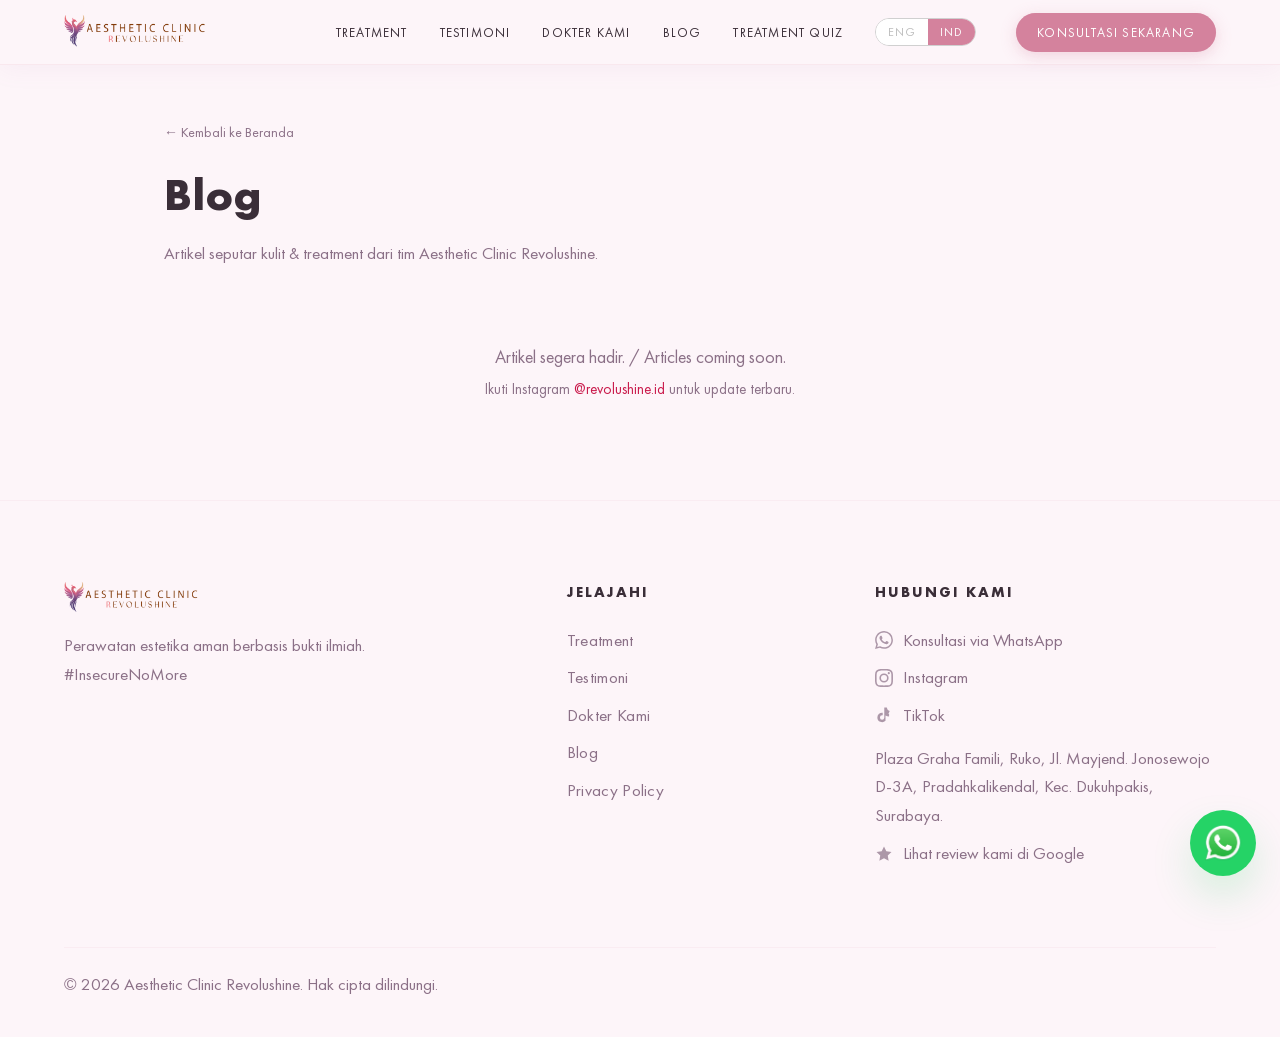
==== blog/index.html @ 15eb50af "Sep 2026: Promo 2-slide fix; remove fade-on-scroll & Lenis smooth-scroll; add blog framework; bump b" ====
<!DOCTYPE html>
<!-- Build date: 20260930072527 -->
<html lang="id">
<head>
<meta charset="UTF-8">
<meta name="viewport" content="width=device-width, initial-scale=1.0">
<title>Blog | Aesthetic Clinic Revolushine Surabaya</title>
<meta name="description" content="Artikel seputar perawatan kulit, treatment estetika, dan tips dari dr. Yoanita Budiwiyono di Aesthetic Clinic Revolushine Surabaya." />
<meta name="robots" content="index, follow" />
<link rel="canonical" href="https://revolushine.id/blog/" />
<link rel="alternate" hreflang="id" href="https://revolushine.id/blog/" />
<link rel="alternate" hreflang="en" href="https://revolushine.id/blog/?lang=en" />
<link rel="alternate" hreflang="x-default" href="https://revolushine.id/blog/" />
<meta property="og:title" content="Blog | Aesthetic Clinic Revolushine Surabaya" />
<meta property="og:description" content="Artikel seputar perawatan kulit, treatment estetika, dan tips dari dr. Yoanita Budiwiyono di Aesthetic Clinic Revolushine Surabaya." />
<meta property="og:image" content="https://revolushine.id/img/revolushine-social-preview.jpg" />
<meta property="og:url" content="https://revolushine.id/blog/" />
<meta property="og:type" content="article" />
<meta property="og:locale" content="id_ID" />
<meta name="twitter:card" content="summary_large_image" />
<meta name="twitter:title" content="Blog | Aesthetic Clinic Revolushine Surabaya" />
<meta name="twitter:description" content="Artikel seputar perawatan kulit, treatment estetika, dan tips dari dr. Yoanita Budiwiyono di Aesthetic Clinic Revolushine Surabaya." />
<meta name="twitter:image" content="https://revolushine.id/img/revolushine-social-preview.jpg" />
<meta name="theme-color" content="#C9184A" />
<link rel="preconnect" href="https://www.googletagmanager.com">
<link rel="preload" as="font" type="font/ttf" href="../font/FuturaCyrillicBold.ttf" crossorigin>
<link rel="icon" type="image/png" href="../img/rev-icon-web.png" />
<link rel="apple-touch-icon" href="../img/rev-icon-web.png" />
<script async src="https://www.googletagmanager.com/gtag/js?id=G-6V0XLB1LF7"></script>
<script>
  window.dataLayer = window.dataLayer || [];
  function gtag(){dataLayer.push(arguments);}
  gtag('js', new Date());
  gtag('config', 'G-6V0XLB1LF7');
</script>
<!-- Meta Pixel -->
<script>
  !function(f,b,e,v,n,t,s){if(f.fbq)return;n=f.fbq=function(){n.callMethod?
  n.callMethod.apply(n,arguments):n.queue.push(arguments)};if(!f._fbq)f._fbq=n;
  n.push=n;n.loaded=!0;n.version='2.0';n.queue=[];t=b.createElement(e);t.async=!0;
  t.src=v;s=b.getElementsByTagName(e)[0];s.parentNode.insertBefore(t,s)}(window,
  document,'script','https://connect.facebook.net/en_US/fbevents.js');
  fbq('init', '4473264393002216');
  fbq('track', 'PageView');
</script>
<noscript><img height="1" width="1" style="display:none" src="https://www.facebook.com/tr?id=4473264393002216&ev=PageView&noscript=1" /></noscript>

<script type="application/ld+json">
{
  "@context": "https://schema.org",
  "@type": "MedicalBusiness",
  "name": "Aesthetic Clinic Revolushine",
  "url": "https://revolushine.id/",
  "description": "Klinik kecantikan Aesthetic Clinic Revolushine di Graha Famili Surabaya oleh dr. Yoanita Budiwiyono.",
  "telephone": "+6287736386388",
  "address": {
    "@type": "PostalAddress",
    "streetAddress": "Plaza Graha Famili, Ruko, Jl. Mayjend. Jonosewojo D-3A",
    "addressLocality": "Pradahkalikendal, Dukuhpakis",
    "addressRegion": "Surabaya",
    "postalCode": "60221",
    "addressCountry": "ID"
  },
  "geo": {
    "@type": "GeoCoordinates",
    "latitude": -7.2824,
    "longitude": 112.6732
  },
  "openingHoursSpecification": [{
    "@type": "OpeningHoursSpecification",
    "dayOfWeek": ["Monday","Tuesday","Wednesday","Thursday","Friday","Saturday"],
    "opens": "09:00",
    "closes": "20:00"
  }]
}
</script>
<link rel="stylesheet" href="../styles.css">
</head>
<body>
<a class="skip-link" href="#main" data-i18n="skip_link">Lewati ke konten utama</a>

<nav id="nav">
  <a href="../" class="nav-logo"><picture><source srcset="../img/revolushine-logo-main.webp" type="image/webp"><img loading="lazy" decoding="async" src="../img/revolushine-logo-main.png" alt="Aesthetic Clinic Revolushine" class="nav-logo-img" width="140" height="34"></picture></a>
  <ul class="nav-links">
    <li><a href="../#hotspot" data-i18n="nav_treatments">Treatment</a></li>
    <li><a href="../#testimonials" data-i18n="nav_testimonials">Testimoni</a></li>
    <li><a href="../#about" data-i18n="nav_about">Dokter Kami</a></li>
    <li><a href="../blog/" data-i18n="nav_blog">Blog</a></li>
    <li><button type="button" class="nav-quiz-btn" onclick="openQuiz()" data-i18n="nav_quiz">Treatment Quiz</button></li>
    <li class="lang-switcher desktop-lang">
      <button class="lang-btn" id="langEn" onclick="setLang('en')">ENG</button>
      <button class="lang-btn active" id="langId" onclick="setLang('id')">IND</button>
    </li>
    <li><a href="https://wa.me/6287736386388?text=Saya%20melihat%20treatment%20wajah%20dari%20website%20Aesthetic%20Clinic%20Revolushine%2C%20apakah%20bisa%20konsultasi%20terlebih%20dahulu%3F" class="nav-cta" data-i18n="nav_book">Konsultasi Sekarang</a></li>
  </ul>
  <div class="lang-switcher mobile-lang">
    <button class="lang-btn" id="mobileLangEn" onclick="setLang('en')">ENG</button>
    <button class="lang-btn active" id="mobileLangId" onclick="setLang('id')">IND</button>
  </div>
  <button class="burger-btn" id="burgerBtn" onclick="toggleMobileMenu()" aria-label="Menu">
    <span></span><span></span><span></span>
  </button>
</nav>

<div class="mobile-menu" id="mobileMenu">
  <button class="mobile-menu-close" onclick="toggleMobileMenu()" aria-label="Close menu">&#10005;</button>
  <ul>
    <li><a href="../#hotspot" onclick="toggleMobileMenu()" data-i18n="nav_treatments">Treatment</a></li>
    <li><a href="../#testimonials" onclick="toggleMobileMenu()" data-i18n="nav_testimonials">Testimoni</a></li>
    <li><a href="../#about" onclick="toggleMobileMenu()" data-i18n="nav_about">Dokter Kami</a></li>
    <li><a href="../blog/" onclick="toggleMobileMenu()" data-i18n="nav_blog">Blog</a></li>
    <li><button type="button" class="nav-quiz-btn" onclick="toggleMobileMenu();openQuiz()" data-i18n="nav_quiz">Treatment Quiz</button></li>
    <li><a href="https://wa.me/6287736386388?text=Saya%20melihat%20treatment%20wajah%20dari%20website%20Aesthetic%20Clinic%20Revolushine%2C%20apakah%20bisa%20konsultasi%20terlebih%20dahulu%3F" class="nav-cta" onclick="toggleMobileMenu()" data-i18n="nav_book">Konsultasi Sekarang</a></li>
  </ul>
</div>

<main id="main">
<section style="padding:120px 24px 60px;max-width:1000px;margin:0 auto;">
  <a href="../" style="color:var(--text-muted);font-size:14px;text-decoration:none;" data-i18n="t_back">&#8592; Kembali ke Beranda</a>
  <h1 style="font-size:clamp(30px,5vw,46px);margin:16px 0 12px;" data-i18n="blog_h1">Blog</h1>
  <p style="font-size:17px;color:var(--text-muted);margin:0 0 36px;" data-i18n="blog_lead">Artikel seputar kulit &amp; treatment dari tim Aesthetic Clinic Revolushine.</p>
  <div id="blogGrid" style="display:grid;grid-template-columns:repeat(auto-fill,minmax(280px,1fr));gap:28px;">
  <div style="grid-column:1/-1;text-align:center;padding:40px 20px;color:var(--text-muted);">
    <p style="font-size:18px;margin:0 0 8px;">Artikel segera hadir. / Articles coming soon.</p>
    <p style="font-size:15px;margin:0;">Ikuti Instagram <a href="https://www.instagram.com/revolushine.id/" style="color:var(--bg-dark);">@revolushine.id</a> untuk update terbaru.</p>
  </div>
  </div>
</section>
</main>
<footer>
  <div class="foot-grid">
    <div>
      <picture><source srcset="../img/revolushine-logo-main.webp" type="image/webp"><img loading="lazy" decoding="async" src="../img/revolushine-logo-main.png" alt="Aesthetic Clinic Revolushine" class="foot-logo-img" width="120" height="29"></picture>
      <p style="font-size:17px;color:var(--text-muted);line-height:1.7" data-i18n-html="foot_desc">Perawatan estetika aman berbasis bukti ilmiah.<br>#InsecureNoMore</p>
    </div>
    <div class="foot-col">
      <h2 data-i18n="foot_nav_h">Jelajahi</h2>
      <ul class="foot-nav-links">
        <li><a href="../#hotspot" data-i18n="nav_treatments">Treatment</a></li>
        <li><a href="../#testimonials" data-i18n="nav_testimonials">Testimoni</a></li>
        <li><a href="../#about" data-i18n="nav_about">Dokter Kami</a></li>
        <li><a href="../blog/" data-i18n="nav_blog">Blog</a></li>
        <li><a href="../privacy.html">Privacy Policy</a></li>
      </ul>
    </div>
    <div class="foot-col">
      <h2 data-i18n="foot_connect_h">Hubungi Kami</h2>
      <ul>
        <li><a href="https://wa.me/6287736386388?text=Saya%20melihat%20treatment%20wajah%20dari%20website%20Aesthetic%20Clinic%20Revolushine%2C%20apakah%20bisa%20konsultasi%20terlebih%20dahulu%3F" class="foot-icon-link" target="_blank" rel="noopener"><svg xmlns="http://www.w3.org/2000/svg" width="18" height="18" viewBox="0 0 24 24" fill="currentColor"><path d="M17.472 14.382c-.297-.149-1.758-.867-2.03-.967-.273-.099-.471-.148-.67.15-.197.297-.767.966-.94 1.164-.173.199-.347.223-.644.075-.297-.15-1.255-.463-2.39-1.475-.883-.788-1.48-1.761-1.653-2.059-.173-.297-.018-.458.13-.606.134-.133.298-.347.446-.52.149-.174.198-.298.298-.497.099-.198.05-.371-.025-.52-.075-.149-.669-1.612-.916-2.207-.242-.579-.487-.5-.669-.51-.173-.008-.371-.01-.57-.01-.198 0-.52.074-.792.372-.272.297-1.04 1.016-1.04 2.479 0 1.462 1.065 2.875 1.213 3.074.149.198 2.096 3.2 5.077 4.487.709.306 1.262.489 1.694.625.712.227 1.36.195 1.871.118.571-.085 1.758-.719 2.006-1.413.248-.694.248-1.289.173-1.413-.074-.124-.272-.198-.57-.347m-5.421 7.403h-.004a9.87 9.87 0 01-5.031-1.378l-.361-.214-3.741.982.998-3.648-.235-.374a9.86 9.86 0 01-1.51-5.26c.001-5.45 4.436-9.884 9.888-9.884 2.64 0 5.122 1.03 6.988 2.898a9.825 9.825 0 012.893 6.994c-.003 5.45-4.437 9.884-9.885 9.884m8.413-18.297A11.815 11.815 0 0012.05 0C5.495 0 .16 5.335.157 11.892c0 2.096.547 4.142 1.588 5.945L.057 24l6.305-1.654a11.882 11.882 0 005.683 1.448h.005c6.554 0 11.89-5.335 11.893-11.893a11.821 11.821 0 00-3.48-8.413z"/></svg> <span data-i18n="foot_wa">Konsultasi via WhatsApp</span></a></li>
        <li><a href="https://www.instagram.com/revolushine.id/" class="foot-icon-link" target="_blank" rel="noopener"><svg xmlns="http://www.w3.org/2000/svg" width="18" height="18" viewBox="0 0 24 24" fill="currentColor"><path d="M12 2.163c3.204 0 3.584.012 4.85.07 3.252.148 4.771 1.691 4.919 4.919.058 1.265.069 1.645.069 4.849 0 3.205-.012 3.584-.069 4.849-.149 3.225-1.664 4.771-4.919 4.919-1.266.058-1.644.07-4.85.07-3.204 0-3.584-.012-4.849-.07-3.26-.149-4.771-1.699-4.919-4.92-.058-1.265-.07-1.644-.07-4.849 0-3.204.013-3.583.07-4.849.149-3.227 1.664-4.771 4.919-4.919 1.266-.057 1.645-.069 4.849-.069zM12 0C8.741 0 8.333.014 7.053.072 2.695.272.273 2.69.073 7.052.014 8.333 0 8.741 0 12c0 3.259.014 3.668.072 4.948.2 4.358 2.618 6.78 6.98 6.98C8.333 23.986 8.741 24 12 24c3.259 0 3.668-.014 4.948-.072 4.354-.2 6.782-2.618 6.979-6.98.059-1.28.073-1.689.073-4.948 0-3.259-.014-3.667-.072-4.947-.196-4.354-2.617-6.78-6.979-6.98C15.668.014 15.259 0 12 0zm0 5.838a6.162 6.162 0 100 12.324 6.162 6.162 0 000-12.324zM12 16a4 4 0 110-8 4 4 0 010 8zm6.406-11.845a1.44 1.44 0 100 2.881 1.44 1.44 0 000-2.881z"/></svg> <span>Instagram</span></a></li>
        <li><a href="https://www.tiktok.com/@revolushine.id" class="foot-icon-link" target="_blank" rel="noopener"><svg xmlns="http://www.w3.org/2000/svg" width="18" height="18" viewBox="0 0 24 24" fill="currentColor"><path d="M19.59 6.69a4.83 4.83 0 01-3.77-4.25V2h-3.45v13.67a2.89 2.89 0 01-2.88 2.5 2.89 2.89 0 01-2.89-2.89 2.89 2.89 0 012.89-2.89c.28 0 .54.04.79.1v-3.51a6.37 6.37 0 00-.79-.05A6.34 6.34 0 003.15 15.2a6.34 6.34 0 0010.86 4.48v-7.11a8.16 8.16 0 004.77 1.52v-3.4a4.85 4.85 0 01-.81-.07 4.83 4.83 0 01-.38.67z"/></svg> <span>TikTok</span></a></li>
        <li class="foot-address" style="margin-top:4px;"><a href="https://share.google/8bDS7EQUC5UBWy87x" target="_blank" rel="noopener" data-i18n="foot_address" style="color:inherit;text-decoration:none;">Plaza Graha Famili, Ruko, Jl. Mayjend. Jonosewojo D-3A, Pradahkalikendal, Kec. Dukuhpakis, Surabaya.</a></li>
        <li><a href="https://www.google.com/maps/search/?api=1&query=Aesthetic+Clinic+Revolushine+Surabaya" class="foot-icon-link" target="_blank" rel="noopener"><svg xmlns="http://www.w3.org/2000/svg" width="18" height="18" viewBox="0 0 24 24" fill="currentColor"><path d="M12 2l3.09 6.26L22 9.27l-5 4.87 1.18 6.88L12 17.77l-6.18 3.25L7 14.14 2 9.27l6.91-1.01z"/></svg> <span data-i18n="foot_review">Lihat review kami di Google</span></a></li>
      </ul>
    </div>
  </div>
  <div class="foot-bottom">
    <span data-i18n="foot_copy">&#169; 2026 Aesthetic Clinic Revolushine. Hak cipta dilindungi.</span>
  </div>
</footer>

<div class="whatsapp-float-wrap">
  <a href="https://wa.me/6287736386388?text=Saya%20melihat%20treatment%20wajah%20dari%20website%20Aesthetic%20Clinic%20Revolushine%2C%20apakah%20bisa%20konsultasi%20terlebih%20dahulu%3F" class="whatsapp-float" target="_blank" rel="noopener">
    <picture><source srcset="../img/WhatsApp-Logo.wine.webp" type="image/webp"><img loading="lazy" decoding="async" src="../img/WhatsApp-Logo.wine.png" alt="WhatsApp" class="whatsapp-float-icon" width="50" height="50" /></picture>
  </a>
</div>

<div class="quiz-overlay" id="quizOverlay" data-lenis-prevent>
  <button class="qclose" onclick="closeQuiz()" aria-label="Close">&#10005;</button>
  <div class="qmodal">
    <div class="qprogress">
      <div class="qdot on" id="dot1"></div>
      <div class="qdot" id="dot2"></div>
    </div>
    <div class="qscreen on" id="q1">
      <div class="q-label-row">
        <p class="q-label" data-i18n="q1_label">Pertanyaan 1 dari 2</p>
      </div>
      <p class="q-title" data-i18n-html="q1_title">Apa yang paling ingin<br>kamu ubah dari<br>kulitmu hari ini?</p>
      <div class="q-options">
        <button class="qopt" onclick="pick(1,'lines')"><div class="opt-lbl">A</div><div><div class="opt-main" data-i18n="q1a_main">Garis halus & kerutan</div><div class="opt-sub" data-i18n="q1a_sub">Dahi, antara alis, sudut mata</div></div></button>
        <button class="qopt" onclick="pick(1,'volume')"><div class="opt-lbl">B</div><div><div class="opt-main" data-i18n="q1b_main">Volume hilang</div><div class="opt-sub" data-i18n="q1b_sub">Bibir tipis, pelipis cekung, pipi & rahang</div></div></button>
        <button class="qopt" onclick="pick(1,'texture')"><div class="opt-lbl">C</div><div><div class="opt-main" data-i18n="q1c_main">Tekstur tidak merata</div><div class="opt-sub" data-i18n="q1c_sub">Permukaan kasar, pori besar, atau kulit berbintil</div></div></button>
        <button class="qopt" onclick="pick(1,'glow')"><div class="opt-lbl">D</div><div><div class="opt-main" data-i18n="q1d_main">Kulit kusam & dehidrasi</div><div class="opt-sub" data-i18n="q1d_sub">Kurang glow, tampak lelah, tidak bercahaya</div></div></button>
        <button class="qopt" onclick="pick(1,'chubby')"><div class="opt-lbl">E</div><div><div class="opt-main" data-i18n="q1e_main">Kulit kendur, dagu ganda & jawline kurang tegas</div><div class="opt-sub" data-i18n="q1e_sub">Kulit kendur, garis rahang kurang tegas, lemak berlebih</div></div></button>
      </div>
    </div>
    <div class="qscreen" id="q2">
      <div class="q-label-row">
        <p class="q-label" data-i18n="q2_label">Pertanyaan 2 dari 2</p>
        <button class="q-back" onclick="goBack(2)" data-i18n="quiz_back">&#8592; Kembali</button>
      </div>
      <p class="q-title" data-i18n-html="q2_title">Bagaimana pendapatmu<br>tentang waktu pemulihan?</p>
      <div class="q-options">
        <button class="qopt" onclick="pick(2,'none')"><div class="opt-lbl">A</div><div><div class="opt-main" data-i18n="q2a_main">Tanpa downtime</div><div class="opt-sub" data-i18n="q2a_sub">Saya harus langsung beraktivitas setelahnya</div></div></button>
        <button class="qopt" onclick="pick(2,'downtime')"><div class="opt-lbl">B</div><div><div class="opt-main" data-i18n="q2b_main">Tidak masalah ada downtime</div><div class="opt-sub" data-i18n="q2b_sub">Sedikit kemerahan atau bengkak tidak apa untuk perubahan nyata</div></div></button>
      </div>
    </div>
    <div class="qresult" id="qresult">
      <p class="q-label" data-i18n="quiz_result_label">Treatment yang Direkomendasikan</p>
      <div class="res-name" id="resName"></div>
      <p class="res-desc" id="resDesc"></p>
      <a id="resWA" href="https://wa.me/6287736386388?text=Saya%20melihat%20treatment%20wajah%20dari%20website%20Aesthetic%20Clinic%20Revolushine%2C%20apakah%20bisa%20konsultasi%20terlebih%20dahulu%3F" class="btn-primary" target="_blank" rel="noopener" data-i18n="nav_book">Konsultasi Sekarang</a>
      <div class="qpromo" id="qpromo">
        <div class="qpromo-offer">
          <p class="qpromo-tag" data-i18n="quiz_promo_tag">Special Offer</p>
          <h3 class="qpromo-title" data-i18n="quiz_promo_title">First Consultation FREE</h3>
          <p class="qpromo-body" data-i18n="quiz_promo_body">Claim your first consultation with dr. Yoanita for free and get the best treatment recommendation for your skin.</p>
          <button type="button" class="qpromo-btn" onclick="claimFreeConsult()" data-i18n="quiz_promo_cta">Claim FREE Consultation</button>
        </div>
        <div class="qpromo-name">
          <p class="qpromo-body" data-i18n="quiz_promo_askname">May I know your name?</p>
          <div class="qpromo-name-row">
            <input type="text" id="qpromoNameInput" data-i18n-placeholder="quiz_promo_name_ph" placeholder="Your name" aria-label="Your name" onkeydown="if(event.key==='Enter')submitFreeConsultName()">
            <button type="button" class="qpromo-btn" onclick="submitFreeConsultName()" data-i18n="quiz_promo_send">Send</button>
          </div>
        </div>
        <div class="qpromo-done">
          <p class="qpromo-body" data-i18n="quiz_promo_done">Your message for our team is ready. Click the button below if WhatsApp hasn&#39;t opened.</p>
          <a class="qpromo-btn" id="qpromoOpenWa" href="#" target="_blank" rel="noopener" data-i18n="quiz_promo_openwa">Open WhatsApp</a>
        </div>
      </div>
      <div style="text-align:center"><button class="btn-retry" onclick="resetQuiz()" data-i18n="quiz_retry">&#8592; Ulangi quiz</button></div>
    </div>
  </div>
</div>

<script src="../js/i18n.js"></script>
<script src="../quiz-logic.js"></script>
<script src="../script.js"></script>

<script>
(function() {
  var POSTS = [];
  function card(p, L) {
    var img = '<img loading="lazy" decoding="async" src="../' + p.cover + '" alt="" style="width:100%;height:200px;object-fit:cover;display:block;">';
    if (p.cover_webp) img = '<picture><source srcset="../' + p.cover_webp + '" type="image/webp">' + img + '</picture>';
    var more = (L === 'en') ? 'Read &rarr;' : 'Baca &rarr;';
    var mins = (L === 'en') ? p.mins.en + ' min read' : p.mins.id + ' mnt baca';
    return '<a href="' + p.slug + '.html" style="display:block;background:#fff;border-radius:16px;overflow:hidden;box-shadow:0 2px 12px rgba(0,0,0,0.06);text-decoration:none;color:inherit;">'
      + img
      + '<div style="padding:20px 22px 24px;"><p style="font-size:13px;color:var(--text-muted);margin:0 0 8px;">' + p.date + ' &middot; ' + mins + '</p>'
      + '<h2 style="font-size:19px;margin:0 0 8px;line-height:1.4;">' + p.title[L] + '</h2>'
      + '<p style="font-size:15px;color:var(--text-muted);margin:0 0 12px;line-height:1.65;">' + p.excerpt[L] + '</p>'
      + '<span style="color:var(--bg-dark);font-size:15px;font-weight:600;">' + more + '</span></div></a>';
  }
  function render(lang) {
    var L = (lang === 'en') ? 'en' : 'id';
    var grid = document.getElementById('blogGrid');
    if (grid && POSTS.length) grid.innerHTML = POSTS.map(function(p) { return card(p, L); }).join('');
  }
  document.addEventListener('langchange', function() { render(currentLang); });
  if (window.location.search.indexOf('lang=en') !== -1 && typeof setLang === 'function') setLang('en');
  render(currentLang || 'id');
})();
</script>
</body>
</html>
---- styles.css ----
/* ── LOCAL FONTS ── */
@font-face{font-family:'Futura';src:url('font/FuturaCyrillicBook.ttf') format('truetype');font-weight:400;font-style:normal;font-display:swap;}
@font-face{font-family:'Futura';src:url('font/FuturaCyrillicBold.ttf') format('truetype');font-weight:700;font-style:normal;font-display:swap;}

/* ── BASE & TYPOGRAPHY ── */
*,*::before,*::after{box-sizing:border-box;margin:0;padding:0}
html{scroll-behavior:auto}
:root{
  --bg-primary: #FDF5F9;
  --bg-secondary: #FFFFFF;
  --bg-dark: #C9184A;
  --text-main: #3A2E38;
  --text-muted: #8B7087;
  --accent: #D4829D;
  --accent-light: #F5D8EC;
  --font-main: 'Futura', 'Avenir Next', 'Segoe UI', Roboto, Arial, sans-serif;
  --ease: cubic-bezier(0.25, 0.46, 0.45, 0.94);
}
body{font-family:var(--font-main);background:var(--bg-primary);color:var(--text-main);overflow-x:hidden;-webkit-font-smoothing:antialiased;line-height:1.5}
img{max-width:100%;display:block}
picture{display:contents}
a{text-decoration:none;color:inherit}
button{font-family:var(--font-main)}
.nav-quiz-btn{background:none;border:none;cursor:pointer;padding:0;}
.container{max-width:1300px;margin:0 auto;}

/* ── STANDARDIZED MARGINS/PADDING ── */
.section{padding:120px 64px}

/* ── SKIP LINK ── */
.skip-link{position:absolute;left:-9999px;top:8px;z-index:2000;background:var(--bg-dark);color:#fff;padding:12px 20px;border-radius:8px;font-size:14px;letter-spacing:.5px;text-decoration:none;}
.skip-link:focus{left:8px;color:#fff;}

/* ── NAV ── */
nav{position:fixed;top:0;left:0;right:0;z-index:200;padding:14px 64px;display:flex;align-items:center;justify-content:space-between;transition:all .4s var(--ease);background:rgba(253,245,249,.93);backdrop-filter:blur(16px);-webkit-backdrop-filter:blur(16px);border-bottom:1px solid rgba(212,130,157,.12);box-shadow:0 4px 24px rgba(184,123,174,.08)}
.nav-logo{font-size:31px;font-weight:500;letter-spacing:2px;text-transform:uppercase;display:flex;align-items:center;flex-shrink:0;}
.nav-logo-img{height:36px;width:auto;display:block;max-width:none;}
.nav-links{display:flex;align-items:center;gap:32px;list-style:none}
.nav-links a,.nav-links .nav-quiz-btn{font-size:13px;letter-spacing:1.2px;text-transform:uppercase;font-weight:500;transition:color .3s;color:var(--text-main);white-space:nowrap;}
.nav-links a:hover,.nav-links .nav-quiz-btn:hover{color:var(--accent)}
.nav-links a.nav-cta,.nav-links a.nav-cta:hover{color:#fff;}
.nav-cta{background:#D4829D;color:#fff;padding:10px 20px;border-radius:50px;transition:all .35s var(--ease);font-size:12px;letter-spacing:1.2px;text-transform:uppercase;border:1.5px solid rgba(212,130,157,.3);box-shadow:0 4px 16px rgba(212,130,157,.3);white-space:nowrap;flex-shrink:0;}
.nav-cta:hover{background:#bf6b87;color:#fff;border-color:#bf6b87;box-shadow:0 6px 24px rgba(212,130,157,.35);transform:translateY(-1px)}
.btn-book-hero{display:inline-block;background:#D4829D;color:#fff;padding:14px 36px;border-radius:50px;font-size:13px;letter-spacing:1.5px;text-transform:uppercase;font-weight:500;border:none;cursor:pointer;transition:all .35s var(--ease);box-shadow:0 4px 16px rgba(212,130,157,.35);text-decoration:none;font-family:var(--font-main);}
.btn-book-hero:hover{background:#bf6b87;box-shadow:0 6px 24px rgba(212,130,157,.45);transform:translateY(-2px)}
.lang-switcher{display:flex;align-items:center;gap:0;border:1.5px solid #d0d0d0;border-radius:50px;overflow:hidden;margin-right:8px;background:#fff;}
.lang-btn{background:#fff;border:none;padding:5px 12px;font-size:12px;letter-spacing:1px;text-transform:uppercase;font-weight:500;color:#bbb;cursor:pointer;transition:all .25s;font-family:var(--font-main);}
.lang-btn.active{background:#D4829D;color:#fff;}
.lang-btn:not(.active):hover{color:#999;}
.mobile-lang{display:none;}
.desktop-lang{display:flex;}

/* ── BUTTONS ── */
.btn-primary{background:var(--bg-dark);color:#fff;padding:18px 42px;border:none;border-radius:50px;font-size:17px;letter-spacing:2px;text-transform:uppercase;cursor:pointer;display:inline-block;transition:all .35s var(--ease);box-shadow:0 6px 24px rgba(184,123,174,.28)}
.btn-primary:hover{background:var(--text-main);box-shadow:0 8px 32px rgba(58,46,56,.22);transform:translateY(-2px)}
.btn-outline{background:transparent;color:var(--text-main);padding:17px 40px;border:1.5px solid var(--text-main);border-radius:50px;font-size:17px;letter-spacing:2px;text-transform:uppercase;cursor:pointer;transition:all .3s}
.btn-outline:hover{background:var(--bg-dark);color:#fff;border-color:var(--bg-dark)}
.btn-hero-quiz{background:#ffffff;color:#C9184A;padding:11px 28px;border:1.5px solid rgba(255,255,255,.6);border-radius:50px;font-size:14px;letter-spacing:1.5px;text-transform:uppercase;cursor:pointer;display:inline-block;transition:all .35s var(--ease);box-shadow:0 4px 16px rgba(0,0,0,.12);font-family:var(--font-main);}
.btn-hero-quiz:hover{background:#C9184A;color:#fff;border-color:#C9184A;box-shadow:0 6px 20px rgba(201,24,74,.25);transform:translateY(-2px);}

/* ── TYPOGRAPHY UTILS ── */
.tagline{font-size:15px;letter-spacing:3px;text-transform:uppercase;color:var(--accent);margin-bottom:20px;display:block;font-weight:500;}
.title-xl{font-size:56px;font-weight:400;line-height:1.2;letter-spacing:-0.5px}
.title-lg{font-size:clamp(50px,5.6vw,78px);font-weight:400;line-height:1.15;letter-spacing:-0.5px}
.title-treat{font-size:56px;font-weight:400;line-height:1.2;letter-spacing:-0.5px}
.title-md{font-size:clamp(34px,4.2vw,50px);font-weight:400;line-height:1.2}
em{font-style:normal;color:var(--bg-dark);font-weight:300;}

/* ── HERO KEYFRAMES ── */
@keyframes gradientShift{
  0%{background-position:0% 50%}
  50%{background-position:100% 50%}
  100%{background-position:0% 50%}
}
@keyframes orbFloat1{
  0%,100%{transform:translate(0,0) scale(1)}
  33%{transform:translate(60px,-80px) scale(1.15)}
  66%{transform:translate(-40px,60px) scale(0.9)}
}
@keyframes orbFloat2{
  0%,100%{transform:translate(0,0) scale(1)}
  33%{transform:translate(-80px,60px) scale(1.1)}
  66%{transform:translate(50px,-70px) scale(0.95)}
}
@keyframes orbFloat3{
  0%,100%{transform:translate(0,0) scale(1)}
  50%{transform:translate(40px,50px) scale(1.2)}
}

/* ── HERO ── */
.hero{min-height:100vh;position:relative;display:flex;align-items:center;justify-content:center;text-align:center;padding-top:80px;overflow:hidden;background:url('img/hero-img-revolushine.webp') center center/cover no-repeat;}
.hero::before{content:'';position:absolute;inset:0;background:rgba(18,8,12,.48);z-index:1;}
.hero-content{position:relative;z-index:10;max-width:860px;padding:0 32px;display:flex;flex-direction:column;align-items:center;text-align:center;color:#fff;}
.hero-content .tagline{color:rgba(255,255,255,.7);}
.hero-content h1{color:#fff;}
.hero-content em{color:rgba(255,255,255,.88);}
.hero-copy{font-size:17px;color:rgba(255,255,255,.78);font-weight:300;max-width:480px;margin:18px 0 32px;line-height:1.8;}
.hero-p{font-size:22px;color:var(--text-muted);font-weight:300;max-width:580px;margin:32px auto 48px;line-height:1.8}

/* ── EVER.CO.ID STYLE INTERACTIVE HOTSPOT ── */
.ever-hotspot{position:relative;height:100vh;min-height:800px;background:var(--bg-secondary);overflow:hidden}
.ever-hotspot > img{width:100%;height:100%;object-fit:cover;object-position:center 30%;transition:transform 10s ease}
.ever-hotspot:hover > img{transform:scale(1.02)}
.ever-hotspot::after{content:'';position:absolute;inset:0;background:linear-gradient(to top,rgba(253,245,249,.8) 0%,transparent 50%);pointer-events:none}

.emk{
  position:absolute;width:42px;height:42px;border-radius:50%;
  background:rgba(255,255,255,.5);backdrop-filter:blur(8px);-webkit-backdrop-filter:blur(8px);
  border:1px solid rgba(255,255,255,.9);
  display:flex;align-items:center;justify-content:center;
  color:var(--text-main);font-size:14px;font-weight:500;letter-spacing:1px;
  cursor:pointer;z-index:10;transition:all .3s var(--ease);
}
.emk:hover{background:var(--bg-secondary);color:var(--text-main);transform:scale(1.15)}

/* Floating Hover Card */
.spot-card{
  position:absolute;width:400px;background:var(--bg-secondary);
  border-radius:20px;padding:22px;display:flex;gap:16px;
  box-shadow:0 20px 60px rgba(184,123,174,.1),0 4px 16px rgba(0,0,0,.05);
  border:1px solid rgba(212,130,157,.08);
  opacity:0;pointer-events:none;
  transition:all .4s var(--ease);z-index:20;cursor:default;
}
.spot-card img{width:110px;height:110px;object-fit:cover;border-radius:12px;flex-shrink:0;}
.spot-content{display:flex;flex-direction:column;justify-content:center;}
.spot-title{font-size:22px;font-weight:500;margin-bottom:8px;color:var(--text-main);display:flex;align-items:center;gap:8px;}
.spot-num{color:var(--accent);font-size:14px;letter-spacing:1px;}
.spot-desc{font-size:17px;color:var(--text-muted);line-height:1.5;margin-bottom:12px;}
.spot-treat{font-size:14px;color:var(--text-main);text-transform:uppercase;letter-spacing:1px;font-weight:500;border-top:1px solid var(--bg-primary);padding-top:8px;}

/* Directional positioning for Spot Cards */
.spot-card.dir-right{left:100%;top:50%;transform:translate(15px,-50%)}
.emk:hover .spot-card.dir-right{transform:translate(25px,-50%);opacity:1;pointer-events:auto}
.spot-card.dir-left{right:100%;top:50%;transform:translate(-15px,-50%)}
.emk:hover .spot-card.dir-left{transform:translate(-25px,-50%);opacity:1;pointer-events:auto}

/* ── BEFORE / AFTER RESULTS ── */
.results-section{background:var(--bg-secondary);overflow-x:hidden;}
.results-wrap{display:grid;grid-template-columns:1.05fr 0.95fr;grid-template-rows:1fr auto;column-gap:80px;row-gap:28px;align-items:start;}
.ba-main{grid-column:1;grid-row:1 / 3;}
.ba-thumbs-row{grid-column:2;grid-row:2;display:flex;gap:10px;align-self:end;overflow-x:auto;-webkit-overflow-scrolling:touch;scroll-snap-type:x mandatory;scrollbar-width:none;padding-bottom:4px;}
.ba-thumbs-row::-webkit-scrollbar{display:none;}
.ba-info{grid-column:2;grid-row:1;padding-top:16px;align-self:start;}
/* Drag comparison slider — clip-path reveal, both images identical layout */
.ba-split{position:relative;aspect-ratio:5/4;border-radius:22px;overflow:hidden;user-select:none;cursor:ew-resize;touch-action:none;}
.ba-img-base,.ba-img-overlay{position:absolute;top:0;left:0;width:100%;height:100%;object-fit:cover;object-position:center top;display:block;}
/* Overlay starts clipped to left 50%; JS updates clip-path during drag */
.ba-img-overlay{clip-path:inset(0 0 0 50%);pointer-events:none;}
/* Drag handle line */
.ba-handle{position:absolute;top:0;left:50%;transform:translateX(-50%);width:2px;height:100%;background:rgba(255,255,255,.9);z-index:10;pointer-events:none;}
/* Handle circle with arrows */
.ba-handle-icon{position:absolute;top:50%;left:50%;transform:translate(-50%,-50%);width:40px;height:40px;background:#fff;border-radius:50%;z-index:11;display:flex;align-items:center;justify-content:center;box-shadow:0 2px 14px rgba(0,0,0,.22);pointer-events:none;color:var(--text-muted);font-size:13px;letter-spacing:-2px;}
/* Slide hint text below handle */
.ba-slide-hint{position:absolute;bottom:16px;left:50%;transform:translateX(-50%);font-size:9px;letter-spacing:2.5px;text-transform:uppercase;color:rgba(255,255,255,.85);background:rgba(0,0,0,.22);padding:3px 10px;border-radius:10px;pointer-events:none;white-space:nowrap;z-index:12;}
.ba-thumb{display:flex;flex-direction:column;align-items:center;gap:6px;flex-shrink:0;scroll-snap-align:start;border:none;background:none;padding:0;cursor:pointer;}
.ba-thumb-img-wrap{width:78px;height:78px;border-radius:14px;overflow:hidden;border:2px solid transparent;transition:border-color .3s,transform .2s,filter .3s;filter:brightness(0.5);}
.ba-thumb:hover .ba-thumb-img-wrap{transform:scale(1.05);filter:brightness(0.75);}
.ba-thumb.active .ba-thumb-img-wrap{border-color:var(--accent);filter:brightness(1);}
.ba-thumb img{width:100%;height:100%;object-fit:cover;object-position:center top;display:block;}
.ba-thumb-label{font-size:10px;letter-spacing:.8px;text-transform:uppercase;color:var(--text-muted);font-weight:500;white-space:nowrap;transition:color .3s;}
.ba-thumb.active .ba-thumb-label{color:var(--accent);}
.ba-title{font-size:56px;font-weight:400;line-height:1.2;letter-spacing:-0.5px;color:var(--text-main);margin-bottom:24px;}
.ba-copy{font-size:19px;color:var(--text-muted);line-height:1.85;font-weight:300;}
.ba-main,.ba-info{transition:opacity .22s ease;}

/* ── 3D CAROUSEL SECTION ── */
.treatment-carousel{background:var(--bg-secondary);text-align:center;overflow:hidden;}
.carousel-wrap{
  position:relative;width:100%;max-width:1200px;margin:80px auto 0;
  height:540px;perspective:1400px;display:flex;justify-content:center;align-items:center;
}
.t-card-3d{
  --card-x:0px;
  --card-scale:1;
  --card-rotateY:0deg;
  --card-z:0px;
  position:absolute;left:50%;top:50%;width:660px;height:460px;background:var(--bg-primary);
  border-radius:28px;
  box-shadow:0 24px 60px rgba(184,123,174,.1),0 8px 20px rgba(0,0,0,.04);
  border:1px solid rgba(212,130,157,.1);
  transition:opacity .35s var(--ease),z-index .35s;
  transform-origin:center center;
  transform:translate(calc(-50% + var(--card-x)), -50%) scale(var(--card-scale)) rotateY(var(--card-rotateY)) translateZ(var(--card-z));
  display:flex;flex-direction:column;overflow:hidden;cursor:pointer;
  will-change:transform,opacity;
  backface-visibility:hidden;
  transform-style:preserve-3d;
}
.t-card-3d img{width:100%;height:42%;object-fit:cover;flex-shrink:0;}
.t-card-3d .content{padding:22px 30px 20px;text-align:left;flex:1;display:flex;flex-direction:column;overflow:hidden;}
.t-card-3d h3{font-size:27px;font-weight:500;margin-bottom:5px;color:var(--text-main)}
.t-card-3d .card-short-desc{font-size:16px;color:var(--text-muted);line-height:1.5;margin-bottom:10px;font-weight:300;}
.t-card-bullets{display:grid;grid-template-columns:1fr 1fr;gap:3px 10px;margin-bottom:10px;}
.t-card-bullet{font-size:15px;color:var(--text-main);display:flex;align-items:center;gap:5px;line-height:1.4;}
.t-card-bullet::before{content:'';width:5px;height:5px;background:var(--accent);border-radius:50%;flex-shrink:0;}
.t-card-read{margin-top:auto;font-size:14px;color:var(--accent);letter-spacing:1.5px;text-transform:uppercase;background:none;border:none;cursor:pointer;padding:6px 0 0;font-family:var(--font-main);font-weight:500;display:inline-flex;align-items:center;gap:5px;transition:color .3s;align-self:flex-start;text-decoration:none;}
.t-card-read:hover{color:var(--text-main);}
.t-card-read::after{content:'→';}

/* 3D States */
.t-card-3d.active{--card-x:0px;--card-scale:1;--card-rotateY:0deg;--card-z:0px;z-index:3;opacity:1}
.t-card-3d.prev{--card-x:-300px;--card-scale:0.85;--card-rotateY:12deg;--card-z:-150px;z-index:2;opacity:0.5}
.t-card-3d.next{--card-x:300px;--card-scale:0.85;--card-rotateY:-12deg;--card-z:-150px;z-index:2;opacity:0.5}
.t-card-3d.hidden-left{--card-x:-540px;--card-scale:0.7;--card-rotateY:20deg;--card-z:-250px;z-index:1;opacity:0;pointer-events:none}
.t-card-3d.hidden-right{--card-x:540px;--card-scale:0.7;--card-rotateY:-20deg;--card-z:-250px;z-index:1;opacity:0;pointer-events:none}

.carousel-controls{display:flex;justify-content:center;gap:16px;margin-top:40px}
.c-btn{width:56px;height:56px;border-radius:50%;border:none;cursor:pointer;display:flex;align-items:center;justify-content:center;transition:all .3s;font-size:20px;}
.carousel-controls .c-btn:first-child{background:#e0e0e0;color:#fff;}
.carousel-controls .c-btn:first-child:hover{background:#cacaca;}
.carousel-controls .c-btn:last-child{background:#D4829D;color:#fff;box-shadow:0 4px 16px rgba(212,130,157,.3);}
.carousel-controls .c-btn:last-child:hover{background:#bf6b87;box-shadow:0 6px 24px rgba(212,130,157,.4);}

/* ── TESTIMONIALS ── */
.testimonials{background:var(--bg-primary);overflow:hidden;}
.testi-header{text-align:center;margin-bottom:64px}
.testi-wrap{
  position:relative;width:100%;max-width:1300px;margin:0 auto;
  -webkit-mask-image:linear-gradient(to right,transparent 0%,black 10%,black 90%,transparent 100%);
  mask-image:linear-gradient(to right,transparent 0%,black 10%,black 90%,transparent 100%);
}
.testi-slider{width:100%;}
.flickity-viewport{overflow:visible!important;}
.t-slide-card{
  width:420px;
  margin-right:32px;
  background:var(--bg-secondary);
  padding:48px 40px;
  border-radius:24px;
  height:auto;
  box-shadow:0 8px 32px rgba(184,123,174,.08);
  border:1px solid rgba(212,130,157,.08);
}
.t-stars{color:var(--accent);font-size:20px;letter-spacing:2px;margin-bottom:24px}
.t-quote{font-size:21px;line-height:1.7;color:var(--text-muted);font-weight:300;font-style:normal;margin-bottom:32px}
.t-author{font-size:18px;font-weight:500;color:var(--text-main);text-transform:uppercase;letter-spacing:1px}
.t-treatment{font-size:15px;color:var(--accent);margin-top:4px}
.testi-hint{text-align:center;font-size:12px;letter-spacing:1.5px;text-transform:uppercase;color:var(--text-muted);opacity:.5;margin-bottom:32px;font-weight:400;}

/* ── ABOUT US ── */
.about-us{background:var(--bg-secondary);}
.dr-grid{display:grid;grid-template-columns:1fr 1.2fr;gap:80px;align-items:center}
.dr-image{position:relative;border-radius:24px;overflow:hidden;box-shadow:0 24px 64px rgba(184,123,174,.12);}
.dr-image img{width:100%;height:600px;object-fit:cover;object-position:center top;}
.dr-info h2{font-size:56px;font-weight:400;margin-bottom:8px;}
.dr-info .creds{font-size:17px;letter-spacing:2px;text-transform:uppercase;color:var(--accent);margin-bottom:32px;display:block}
.dr-info p{font-size:17px;color:var(--text-muted);line-height:1.8;font-weight:300;margin-bottom:24px}
.dr-list{list-style:none;margin-top:32px;border-top:1px solid var(--bg-primary);padding-top:32px}
.dr-list li{display:flex;align-items:center;gap:16px;font-size:20px;color:var(--text-main);margin-bottom:16px}
.dr-list li::before{content:'';width:8px;height:8px;background:var(--accent);border-radius:50%}
/* ── DR CARDS (Education & Experience) ── */
.dr-cards-grid{display:grid;grid-template-columns:1fr 1fr;gap:14px;margin-top:32px;padding-top:32px;border-top:1px solid rgba(212,130,157,.12);}
.dr-card{background:var(--bg-primary);border-radius:16px;padding:22px 20px;}
.dr-card-head{display:flex;align-items:center;gap:9px;margin-bottom:18px;color:var(--accent);}
.dr-card-head span{font-size:11px;letter-spacing:1.8px;text-transform:uppercase;font-weight:600;color:var(--text-main);}
.dr-card-entries{display:flex;flex-direction:column;gap:13px;}
.dr-entry{display:flex;gap:10px;align-items:flex-start;}
.dr-entry-year{font-size:11px;color:var(--accent);font-weight:600;letter-spacing:.3px;white-space:nowrap;min-width:52px;padding-top:3px;flex-shrink:0;}
.dr-entry-text{font-size:14px;color:var(--text-main);line-height:1.55;font-weight:400;}
.dr-entry-highlight{background:linear-gradient(135deg,rgba(212,130,157,.1),rgba(245,216,236,.08));border-radius:10px;padding:10px 12px;margin:2px -12px 0;}
.dr-entry-highlight .dr-entry-year{color:var(--bg-dark);font-weight:700;}
.dr-entry-highlight .dr-entry-text{font-weight:500;}
.dr-entry-highlight .dr-entry-text em{display:block;font-style:normal;font-weight:700;color:var(--bg-dark);font-size:15px;margin-top:2px;letter-spacing:.3px;}

/* ── MODAL SCROLL LOCK ── */
html.modal-lock{overflow:hidden;}
html.modal-lock .tmodal-body,html.modal-lock .quiz-overlay{touch-action:pan-y;-webkit-overflow-scrolling:touch;}

/* ── FOOTER ── */
footer{background:var(--bg-primary);padding:80px 64px 40px;border-top:1px solid rgba(212,130,157,.08)}
.foot-grid{display:grid;grid-template-columns:1.8fr 1fr 1.4fr;gap:64px;margin-bottom:80px}
.foot-logo{font-size:31px;letter-spacing:2px;text-transform:uppercase;margin-bottom:16px;color:var(--text-main)}
.foot-col h2{font-size:15px;letter-spacing:2px;text-transform:uppercase;color:var(--text-main);margin-bottom:24px;font-weight:600}
.foot-col ul{list-style:none;display:flex;flex-direction:column;gap:12px}
.foot-col a{font-size:17px;color:var(--text-muted);font-weight:400;transition:color .3s}
.foot-col a:hover{color:var(--accent)}
.foot-icon-link{display:flex;align-items:center;gap:10px;font-size:17px;color:var(--text-muted);font-weight:400;transition:color .3s;}
.foot-icon-link:hover{color:var(--accent);}
.foot-icon-link svg{flex-shrink:0;opacity:.7;}
.foot-address{font-size:16px;color:var(--text-muted);line-height:1.65;margin-top:4px;}
.foot-nav-links{list-style:none;display:flex;flex-direction:column;gap:10px;}
.foot-nav-links a{font-size:17px;color:var(--text-muted);font-weight:400;transition:color .3s;letter-spacing:.3px;}
.foot-nav-links a:hover{color:var(--accent);}
.foot-nav-links .nav-quiz-btn{font-size:17px;color:var(--text-muted);font-weight:400;transition:color .3s;letter-spacing:.3px;}
.foot-nav-links .nav-quiz-btn:hover{color:var(--accent);}
.foot-bottom{border-top:1px solid rgba(212,130,157,.08);padding-top:24px;display:flex;justify-content:space-between;font-size:17px;color:var(--text-muted)}

.whatsapp-float-wrap{position:fixed;right:24px;bottom:24px;z-index:999;display:flex;align-items:center;transition:opacity .3s var(--ease),transform .3s var(--ease),visibility .3s;}
.whatsapp-float-wrap.hide{opacity:0;visibility:hidden;transform:scale(.5);pointer-events:none;}
.whatsapp-float{display:inline-flex;align-items:center;justify-content:center;width:66px;height:66px;padding:0;background:#25d366;border-radius:50%;border:none;box-shadow:0 20px 40px rgba(37,211,102,.18);text-decoration:none;cursor:pointer;transition:transform .25s ease,box-shadow .25s ease;}
.whatsapp-float:hover{transform:translateY(-2px);box-shadow:0 24px 44px rgba(37,211,102,.25);}
.whatsapp-float-icon{width:60%;height:60%;display:block;object-fit:contain;}
@media(max-width:640px){
  .whatsapp-float-wrap{right:22px;bottom:22px;}
  .whatsapp-float{width:52px;height:52px;}
  .whatsapp-float-icon{width:60%;height:60%;}
}
@media(max-width:460px){
  .whatsapp-float-wrap{right:18px;bottom:18px;}
  .whatsapp-float{width:44px;height:44px;}
  .whatsapp-float-icon{width:60%;height:60%;}
}

/* ── QUIZ OVERLAY ── */
.quiz-overlay{position:fixed;inset:0;z-index:500;background:var(--bg-secondary);display:flex;flex-direction:column;align-items:center;justify-content:flex-start;overflow-y:auto;opacity:0;pointer-events:none;visibility:hidden;transition:opacity .45s var(--ease),visibility 0s linear .45s}
.quiz-overlay.open{opacity:1;pointer-events:all;visibility:visible;transition:opacity .45s var(--ease)}
.qmodal{width:100%;max-width:600px;padding:80px 48px 60px;}
.qclose{position:fixed;top:32px;right:40px;background:none;border:1.5px solid var(--accent-light);width:48px;height:48px;border-radius:50%;cursor:pointer;display:flex;align-items:center;justify-content:center;transition:background .3s,border-color .3s;z-index:10;color:var(--text-muted);font-size:20px}
.qclose:hover{background:var(--bg-primary);}
.qprogress{display:flex;gap:8px;margin-bottom:72px}
.qdot{height:2px;flex:1;background:var(--accent-light);border-radius:2px;transition:background .4s}
.qdot.on{background:var(--accent)}
.qscreen{display:none}
.qscreen.on{display:block;animation:fadeUp .5s forwards}
.q-label-row{display:flex;align-items:center;justify-content:space-between;margin-bottom:14px;}
.q-label{font-size:14px;letter-spacing:3.5px;text-transform:uppercase;color:var(--bg-dark);margin-bottom:0;font-weight:600}
.q-back{background:none;border:none;font-size:13px;letter-spacing:1.5px;text-transform:uppercase;color:var(--text-muted);cursor:pointer;font-family:var(--font-main);transition:color .3s;padding:0;}
.q-back:hover{color:var(--accent);}
.q-title{font-size:clamp(42px,4.9vw,62px);font-weight:400;color:var(--text-main);line-height:1.12;margin-bottom:40px}
.q-options{display:flex;flex-direction:column;gap:10px}
.qopt{padding:20px 24px;border:1.5px solid var(--accent-light);border-radius:16px;cursor:pointer;display:flex;align-items:flex-start;gap:16px;transition:border-color .3s,background .3s;background:transparent;text-align:left;width:100%;}
.qopt:hover{border-color:var(--accent);background:var(--bg-primary)}
.opt-lbl{width:30px;height:30px;border-radius:50%;border:1.5px solid var(--accent);display:flex;align-items:center;justify-content:center;font-size:15px;color:var(--accent);flex-shrink:0;margin-top:2px;font-weight:500}
.opt-main{font-size:20px;color:var(--text-main);font-weight:500}
.opt-sub{font-size:17px;color:var(--text-muted);margin-top:3px;font-weight:400}
.qresult{display:none;text-align:center;padding:0 20px}
.qresult.on{display:block;animation:fadeUp .6s forwards}
.res-name{font-size:clamp(67px,9.8vw,101px);font-weight:400;font-style:normal;color:var(--bg-dark);line-height:1;margin-bottom:24px;margin-top:12px}
.res-desc{font-size:21px;line-height:1.75;color:var(--text-muted);font-weight:300;max-width:480px;margin:0 auto 40px}
.btn-retry{font-size:17px;color:var(--text-muted);cursor:pointer;background:none;border:none;letter-spacing:1px;text-decoration:underline;text-underline-offset:3px;margin-top:24px;font-family:var(--font-main)}
.qpromo{max-width:480px;margin:44px auto 0;background:var(--bg-secondary);border:1.5px solid rgba(37,211,102,.35);border-radius:18px;padding:26px 26px 28px;box-shadow:0 10px 30px rgba(58,46,56,.08)}
.qpromo-tag{font-size:12px;letter-spacing:3px;text-transform:uppercase;color:#1FAF57;margin-bottom:6px;font-weight:500}
.qpromo-title{font-size:26px;font-weight:700;color:var(--text-main);line-height:1.25;margin-bottom:10px}
.qpromo-body{font-size:15.5px;line-height:1.65;color:var(--text-muted);margin-bottom:18px}
.qpromo-btn{display:inline-block;background:linear-gradient(135deg,#25D366,#18A957);color:#fff;border:none;border-radius:50px;padding:14px 32px;font-size:13.5px;letter-spacing:1.5px;text-transform:uppercase;font-weight:500;cursor:pointer;font-family:var(--font-main);box-shadow:0 8px 20px rgba(37,211,102,.3);transition:transform .25s var(--ease),box-shadow .25s var(--ease)}
.qpromo-btn:hover{transform:translateY(-2px);box-shadow:0 12px 26px rgba(37,211,102,.36)}
.qpromo-name,.qpromo-done{display:none}
.qpromo.is-claiming .qpromo-offer{display:none}
.qpromo.is-claiming .qpromo-name{display:block}
.qpromo.is-done .qpromo-offer{display:none}
.qpromo.is-done .qpromo-done{display:block}
.qpromo-name-row{display:flex;gap:10px}
.qpromo-name-row input{flex:1;min-width:0;border:1.5px solid rgba(212,130,157,.35);border-radius:50px;padding:12px 18px;font-size:15px;font-family:var(--font-main);color:var(--text-main);outline:none;background:var(--bg-primary)}
.qpromo-name-row input:focus{border-color:var(--accent)}
.qpromo-name-row .qpromo-btn{padding:13px 24px}
@media(max-width:480px){.qpromo-name-row{flex-direction:column}.qpromo-name-row .qpromo-btn{width:100%}}

@keyframes fadeUp{from{opacity:0;transform:translateY(24px)}to{opacity:1;transform:translateY(0)}}
.g-fade{opacity:1;transform:none}

/* ── TREATMENT DETAIL MODAL ── */
.tmodal-overlay{position:fixed;inset:0;z-index:400;background:rgba(58,46,56,.55);backdrop-filter:blur(6px);-webkit-backdrop-filter:blur(6px);display:flex;align-items:center;justify-content:center;opacity:0;pointer-events:none;visibility:hidden;transition:opacity .35s var(--ease),visibility 0s linear .35s;}
.tmodal-overlay.open{opacity:1;pointer-events:all;visibility:visible;transition:opacity .35s var(--ease);}
.tmodal-box{background:var(--bg-secondary);width:90%;max-width:620px;max-height:82vh;border-radius:28px;display:flex;flex-direction:column;overflow:hidden;position:relative;box-shadow:0 30px 80px rgba(184,123,174,.16);}
.tmodal-head{padding:28px 36px 20px;border-bottom:1px solid var(--accent-light);flex-shrink:0;}
.tmodal-tagline{font-size:14px;letter-spacing:2.5px;text-transform:uppercase;color:var(--accent);margin-bottom:6px;display:block;font-weight:500;}
.tmodal-title{font-size:31px;font-weight:400;color:var(--text-main);line-height:1.2;}
.tmodal-subtitle{font-size:17px;color:var(--text-muted);margin-top:4px;font-weight:300;}
.tmodal-close{position:absolute;top:18px;right:20px;width:40px;height:40px;border-radius:50%;border:1.5px solid var(--accent-light);background:none;cursor:pointer;display:flex;align-items:center;justify-content:center;font-size:18px;color:var(--text-muted);transition:all .3s;line-height:1;}
.tmodal-close:hover{background:var(--bg-primary);color:var(--text-main);}
.tmodal-body{padding:24px 36px 32px;overflow-y:scroll;flex:1;-webkit-overflow-scrolling:touch;overscroll-behavior:contain;touch-action:pan-y;}
.tmodal-body::-webkit-scrollbar{width:4px;}
.tmodal-body::-webkit-scrollbar-track{background:var(--bg-primary);border-radius:4px;}
.tmodal-body::-webkit-scrollbar-thumb{background:var(--accent-light);border-radius:4px;}
.tmodal-item{margin-bottom:22px;}
.tmodal-item:last-child{margin-bottom:0;}
.tmodal-item-title{font-size:20px;font-weight:500;color:var(--text-main);margin-bottom:5px;letter-spacing:.3px;}
.tmodal-item-desc{font-size:18px;color:var(--text-muted);line-height:1.75;font-weight:300;}
.tmodal-item-desc em{font-style:normal;color:var(--bg-dark);}
.tmodal-sep{height:1px;background:var(--accent-light);margin:0 0 22px;}

/* ── FAQ ACCORDION ── */
/* ── PROMO SLIDER ── */
.promo-section{background:var(--bg-secondary);text-align:center;}
.promo-slider-wrap{position:relative;max-width:840px;margin:52px auto 0;}
.promo-track-outer{overflow:hidden;border-radius:20px;aspect-ratio:4/3;box-shadow:0 8px 40px rgba(184,123,174,.18);width:100%;}
.promo-track{display:flex;height:100%;transition:transform .5s cubic-bezier(0.25,0.46,0.45,0.94);will-change:transform;}
.promo-slide{flex:none;width:100%;height:100%;position:relative;cursor:pointer;}
.promo-slide::before{content:'';position:absolute;inset:0;background-image:var(--promo-bg,none);background-size:cover;background-position:center;filter:blur(22px) saturate(1.1) brightness(.75);transform:scale(1.2);z-index:0;}
.promo-slide picture,.promo-slide img{position:relative;z-index:1;}
.promo-slide img{width:100%;height:100%;object-fit:contain;display:block;pointer-events:none;user-select:none;}
.promo-dots{position:absolute;bottom:18px;left:50%;transform:translateX(-50%);display:flex;gap:8px;align-items:center;z-index:10;}
.promo-dot{width:8px;height:8px;border-radius:50px;background:rgba(255,255,255,.55);border:none;cursor:pointer;padding:0;transition:all .35s;flex-shrink:0;}
.promo-dot.active{background:#fff;width:26px;}
.promo-prev,.promo-next{position:absolute;top:50%;transform:translateY(-50%);background:rgba(255,255,255,.88);border:none;width:44px;height:44px;border-radius:50%;cursor:pointer;font-size:24px;line-height:1;display:flex;align-items:center;justify-content:center;color:var(--text-main);transition:all .3s;box-shadow:0 2px 12px rgba(0,0,0,.1);z-index:10;font-family:inherit;}
.promo-prev{left:-22px;}
.promo-next{right:-22px;}
.promo-prev:hover,.promo-next:hover{background:#fff;box-shadow:0 4px 20px rgba(184,123,174,.25);color:var(--bg-dark);}
.promo-hint{font-size:13px;letter-spacing:1.2px;color:var(--text-muted);text-transform:uppercase;margin:10px 0 0;opacity:.7;}
.promo-slide{cursor:pointer;}

/* ── PROMO LIGHTBOX ── */
.plb-overlay{position:fixed;inset:0;z-index:500;background:rgba(16,8,16,.92);backdrop-filter:blur(10px);-webkit-backdrop-filter:blur(10px);display:flex;align-items:center;justify-content:center;opacity:0;pointer-events:none;visibility:hidden;transition:opacity .35s var(--ease),visibility 0s linear .35s;}
.plb-overlay.open{opacity:1;pointer-events:all;visibility:visible;transition:opacity .35s var(--ease);}
.plb-img-wrap{width:min(94vw,1200px);max-height:92vh;display:flex;align-items:center;justify-content:center;padding:12px;border-radius:18px;overflow:hidden;-webkit-overflow-scrolling:touch;overscroll-behavior:contain;touch-action:pan-y;}
.plb-img-wrap::-webkit-scrollbar{display:none;}
.plb-img{max-width:100%;max-height:88vh;width:auto;height:auto;display:block;object-fit:contain;border-radius:12px;}
.plb-close{position:fixed;top:18px;right:20px;width:44px;height:44px;border-radius:50%;background:rgba(255,255,255,.15);border:none;cursor:pointer;font-size:18px;color:#fff;display:flex;align-items:center;justify-content:center;z-index:10;transition:background .25s;}
.plb-close:hover{background:rgba(255,255,255,.3);}
.plb-prev,.plb-next{position:fixed;top:50%;transform:translateY(-50%);background:rgba(255,255,255,.15);border:none;width:50px;height:50px;border-radius:50%;cursor:pointer;font-size:30px;color:#fff;display:flex;align-items:center;justify-content:center;z-index:10;transition:background .25s;font-family:inherit;line-height:1;}
.plb-prev{left:16px;}
.plb-next{right:16px;}
.plb-prev:hover,.plb-next:hover{background:rgba(255,255,255,.3);}
.plb-dots{position:fixed;bottom:22px;left:50%;transform:translateX(-50%);display:flex;gap:8px;align-items:center;z-index:10;}
.plb-dot{width:8px;height:8px;border-radius:50px;background:rgba(255,255,255,.4);transition:all .3s;flex-shrink:0;}
.plb-dot.active{background:#fff;width:24px;}

.faq-section{background:var(--bg-primary);}
.faq-list{max-width:820px;margin:0 auto;}
.faq-item{border-bottom:1px solid rgba(212,130,157,.15);}
.faq-item:first-child{border-top:1px solid rgba(212,130,157,.15);}
.faq-btn{width:100%;background:none;border:none;padding:28px 0;display:flex;align-items:center;justify-content:space-between;gap:20px;cursor:pointer;text-align:left;font-family:var(--font-main);}
.faq-q{font-size:20px;font-weight:500;color:var(--text-main);line-height:1.4;transition:color .3s;}
.faq-btn:hover .faq-q{color:var(--bg-dark);}
.faq-icon{width:28px;height:28px;border-radius:50%;border:1.5px solid var(--accent-light);display:flex;align-items:center;justify-content:center;flex-shrink:0;transition:all .3s;color:var(--accent);font-size:16px;line-height:1;}
.faq-item.open .faq-icon{background:var(--accent);color:#fff;border-color:var(--accent);transform:rotate(45deg);}
.faq-body{max-height:0;overflow:hidden;transition:max-height .4s ease,padding .4s ease;}
.faq-item.open .faq-body{max-height:400px;}
.faq-ans{font-size:17px;color:var(--text-muted);line-height:1.8;font-weight:300;padding-bottom:28px;}

/* ── FOOTER LOGO IMG ── */
.foot-logo-img{height:34px;width:auto;display:block;margin-bottom:16px;}

/* ── HAMBURGER & MOBILE MENU ── */
.burger-btn{display:none;flex-direction:column;justify-content:center;gap:5px;cursor:pointer;background:none;border:none;padding:4px;z-index:210;width:32px;height:32px;}
.burger-btn span{display:block;width:22px;height:1.5px;background:var(--text-main);border-radius:2px;transition:transform .35s var(--ease),opacity .25s;}
.burger-btn.open span:nth-child(1){transform:translateY(6.5px) rotate(45deg);}
.burger-btn.open span:nth-child(2){opacity:0;}
.burger-btn.open span:nth-child(3){transform:translateY(-6.5px) rotate(-45deg);}
.mobile-menu{position:fixed;inset:0;z-index:205;background:var(--bg-secondary);display:flex;flex-direction:column;align-items:center;justify-content:center;gap:0;opacity:0;pointer-events:none;visibility:hidden;transition:opacity .4s var(--ease),visibility 0s linear .4s;}
.mobile-menu.open{opacity:1;pointer-events:all;visibility:visible;transition:opacity .4s var(--ease);}
.mobile-menu nav-list{list-style:none;}
.mobile-menu ul{list-style:none;text-align:center;padding:0;margin:0;}
.mobile-menu ul li{margin-bottom:28px;}
.mobile-menu ul li a{font-size:36px;font-weight:400;letter-spacing:.5px;color:var(--text-main);transition:color .3s;}
.mobile-menu ul li a:hover{color:var(--accent);}
.mobile-menu ul li .nav-quiz-btn{font-size:36px;font-weight:400;letter-spacing:.5px;color:var(--text-main);transition:color .3s;}
.mobile-menu ul li .nav-quiz-btn:hover{color:var(--accent);}
.mobile-menu ul li a.nav-cta{background:#D4829D;color:#fff;font-size:16px;padding:14px 36px;border-radius:50px;display:inline-block;}
.mobile-menu ul li a.nav-cta:hover{background:#bf6b87;color:#fff;}
.mobile-menu-close{position:absolute;top:22px;right:22px;width:44px;height:44px;border-radius:50%;border:1.5px solid var(--accent-light);background:none;cursor:pointer;display:flex;align-items:center;justify-content:center;font-size:18px;color:var(--text-muted);transition:all .3s;}
.mobile-menu-close:hover{background:var(--bg-primary);color:var(--text-main);}

/* ── RESPONSIVE ── */
@media(max-width:1200px){
  nav{padding:14px 40px;}
  .nav-links{gap:24px;}
}
@media(max-width:1100px){
  .section{padding:80px 40px;}
  footer{padding:64px 40px 32px;}
  .foot-grid{gap:40px;}
  .nav-links{gap:18px;}
}
/* Burger switch at 1024px — before nav gets cramped */
@media(max-width:1024px){
  nav{padding:14px 32px;}
  .nav-links{display:none;}
  .burger-btn{display:flex;}
  .mobile-lang{display:flex;margin-right:6px;}
  .desktop-lang{display:none;}
}
@media(max-width:900px){
  .dr-grid{grid-template-columns:1fr;gap:40px;}
  .dr-image img{height:400px;}
  .ever-hotspot{height:70vh;}
}
@media(max-width:768px){
  .section{padding:64px 22px;}
  nav{padding:12px 22px;}
  .nav-logo-img{height:28px;}
  .hero-content{width:90%;padding:0 22px;}
  .promo-prev{left:-10px;}
  .promo-next{right:-10px;}
  /* Font sizing on mobile */
  .title-xl{font-size:32px;}
  .title-treat{font-size:34px;}
  .title-lg{font-size:clamp(22px,5.8vw,40px);}
  .title-md{font-size:clamp(18px,4.5vw,30px);}
  .tagline{font-size:12px;letter-spacing:2.5px;}
  .hero-copy{font-size:15px;}
  .ba-title{font-size:32px;}
  /* Results section mobile: stack photo, info, thumbs */
  .results-wrap{grid-template-columns:1fr;grid-template-rows:auto auto auto;column-gap:0;row-gap:24px;}
  .ba-main{grid-column:1;grid-row:1;}
  .ba-thumbs-row{grid-column:1;grid-row:3;order:3;overflow-x:auto;-webkit-overflow-scrolling:touch;scroll-snap-type:x mandatory;scrollbar-width:none;padding-bottom:4px;}
  .ba-thumbs-row::-webkit-scrollbar{display:none;}
  .ba-info{grid-column:1;grid-row:2;padding-top:0;}
  .ba-split{aspect-ratio:5/4;}
  .ba-copy{font-size:16px;}
  /* Testimonial card sizing with side margins */
  .t-slide-card{width:calc(100vw - 48px);max-width:380px;padding:28px 22px;margin-right:16px;}
  .t-quote{font-size:17px;line-height:1.6;}
  .t-author{font-size:14px;}
  .t-treatment{font-size:12px;}
  .t-stars{font-size:16px;margin-bottom:16px;}
  /* Dr. Yoanita name smaller */
  .dr-info h2{font-size:34px;}
  /* Carousel mobile */
  .carousel-wrap{height:auto;min-height:0;perspective:none;display:flex;justify-content:center;align-items:center;width:100%;}
  .t-card-3d.prev,.t-card-3d.next,.t-card-3d.hidden-left,.t-card-3d.hidden-right{display:none !important;}
  .t-card-3d.active{position:relative;left:50%;top:auto;transform:translateX(-50%) !important;width:100%;max-width:480px;height:auto;min-height:400px;margin:0 auto;opacity:1 !important;}
  .t-card-3d img{height:200px;flex-shrink:0;}
  .t-card-3d .content{padding:16px 18px 14px;overflow:visible;}
  .t-card-3d h3{font-size:20px;}
  .t-card-bullets{grid-template-columns:1fr 1fr;}
  /* Quiz modal */
  .qmodal{padding:70px 24px 40px;}
  .q-title{font-size:clamp(24px,7vw,42px);}
  footer{padding:48px 22px 28px;}
  .foot-grid{grid-template-columns:1fr 1fr;gap:28px;}
  .tmodal-box{width:95%;max-height:86vh;}
  .tmodal-head{padding:22px 24px 16px;}
  .tmodal-body{padding:20px 24px 24px;}
  .tmodal-title{font-size:24px;}
}
@media(max-width:480px){
  .section{padding:48px 16px;}
  nav{padding:10px 16px;}
  .promo-prev,.promo-next{display:none;}
  .dr-cards-grid{grid-template-columns:1fr;}
  .foot-grid{grid-template-columns:1fr;}
  .foot-bottom{flex-direction:column;gap:6px;text-align:center;}
  .t-card-bullets{grid-template-columns:1fr;}
  .tmodal-box{max-height:88vh;}
  .t-slide-card{width:calc(100vw - 32px);padding:22px 18px;}
  .t-quote{font-size:15px;}
  .dr-info h2{font-size:28px;}
  .title-xl{font-size:28px;}
  .title-treat{font-size:28px;}
  .ba-title{font-size:28px;}
  .ba-split{aspect-ratio:5/4;}
}

/* Chat widget stays hidden until css/chat.css applies (loaded non-blocking) */
.chat-bubble,.chat-capsule,.chat-window{opacity:0;visibility:hidden;}
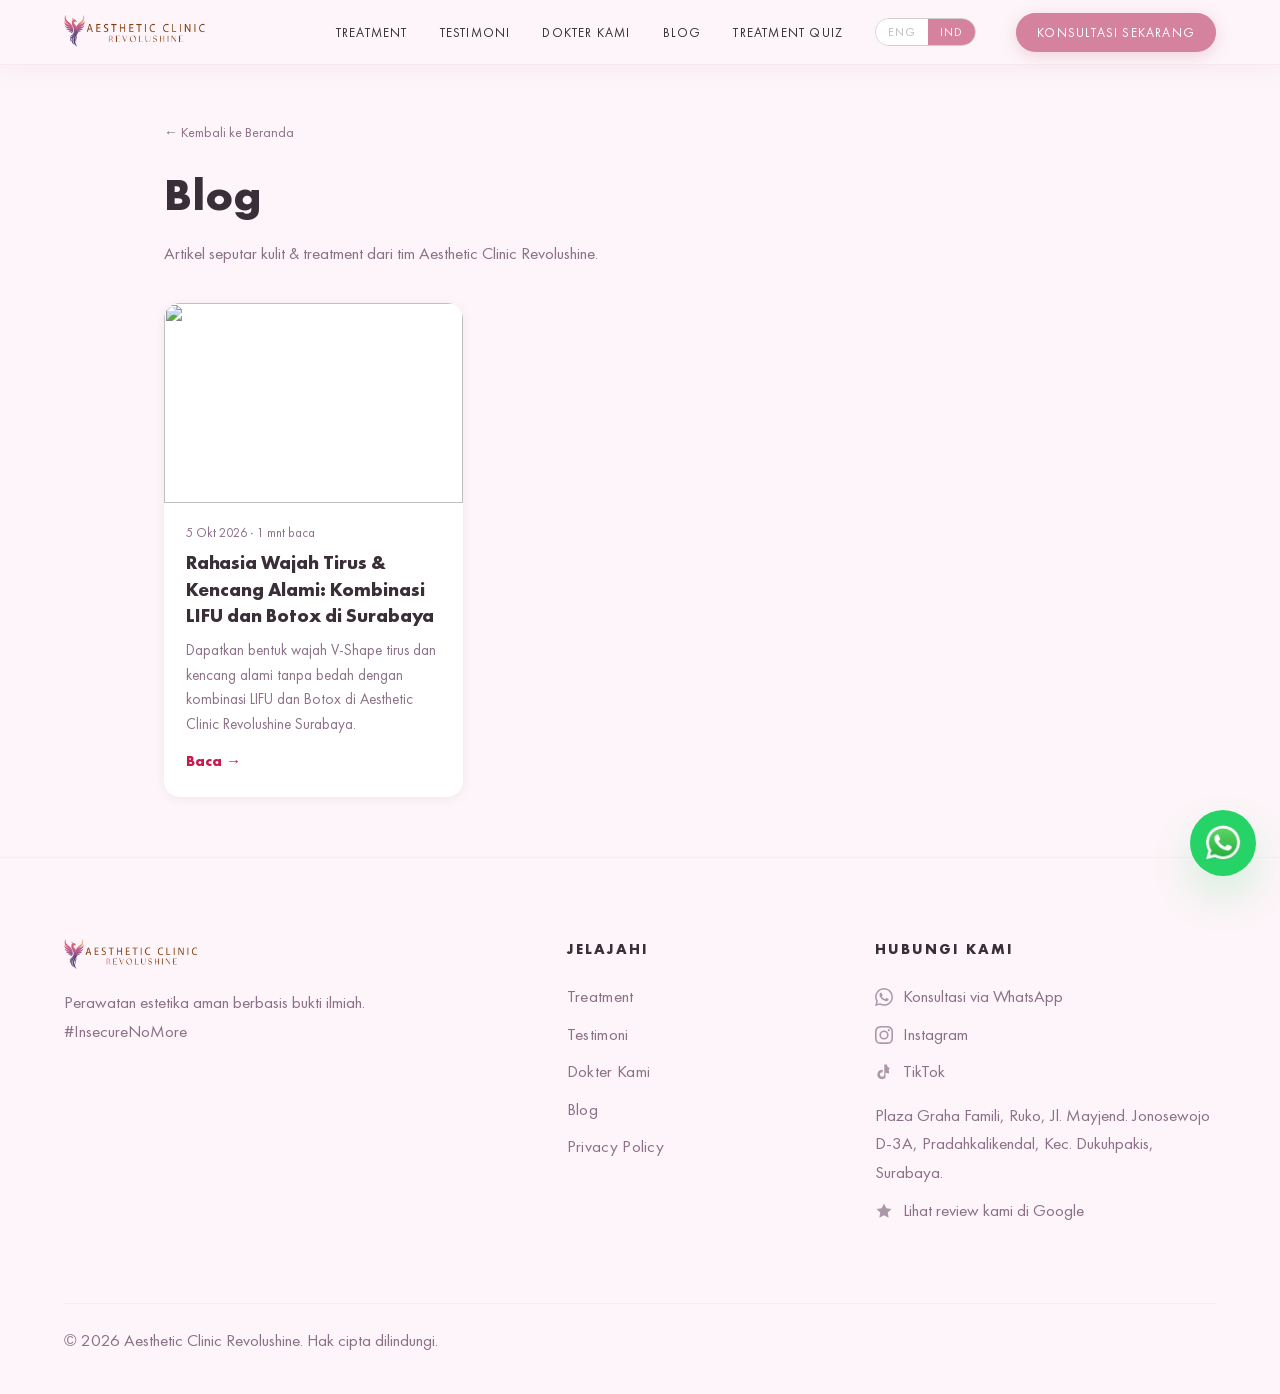
==== commit 66859866: "Fix rahasia-lifu: add title_id/h1_id front-matter so titles render" ====
--- a/blog/index.html
+++ b/blog/index.html
@@ -120,10 +120,7 @@
   <h1 style="font-size:clamp(30px,5vw,46px);margin:16px 0 12px;" data-i18n="blog_h1">Blog</h1>
   <p style="font-size:17px;color:var(--text-muted);margin:0 0 36px;" data-i18n="blog_lead">Artikel seputar kulit &amp; treatment dari tim Aesthetic Clinic Revolushine.</p>
   <div id="blogGrid" style="display:grid;grid-template-columns:repeat(auto-fill,minmax(280px,1fr));gap:28px;">
-  <div style="grid-column:1/-1;text-align:center;padding:40px 20px;color:var(--text-muted);">
-    <p style="font-size:18px;margin:0 0 8px;">Artikel segera hadir. / Articles coming soon.</p>
-    <p style="font-size:15px;margin:0;">Ikuti Instagram <a href="https://www.instagram.com/revolushine.id/" style="color:var(--bg-dark);">@revolushine.id</a> untuk update terbaru.</p>
-  </div>
+  
   </div>
 </section>
 </main>
@@ -231,7 +228,7 @@
 
 <script>
 (function() {
-  var POSTS = [];
+  var POSTS = [{"slug": "rahasia-wajah-tirus-kencang-lifu-botox-surabaya", "date": "5 Okt 2026", "cover": "img/blog/rahasia-lifu", "cover_webp": "", "title": {"id": "Rahasia Wajah Tirus & Kencang Alami: Kombinasi LIFU dan Botox di Surabaya", "en": "V-Shape Face Goals: How LIFU and Botox Work Together for Natural Contouring"}, "excerpt": {"id": "Dapatkan bentuk wajah V-Shape tirus dan kencang alami tanpa bedah dengan kombinasi LIFU dan Botox di Aesthetic Clinic Revolushine Surabaya.", "en": "Achieve a naturally contoured V-Shape face without surgery using the combination of LIFU and Botox treatments at Aesthetic Clinic Revolushine Surabaya."}, "mins": {"id": 1, "en": 1}}];
   function card(p, L) {
     var img = '<img loading="lazy" decoding="async" src="../' + p.cover + '" alt="" style="width:100%;height:200px;object-fit:cover;display:block;">';
     if (p.cover_webp) img = '<picture><source srcset="../' + p.cover_webp + '" type="image/webp">' + img + '</picture>';
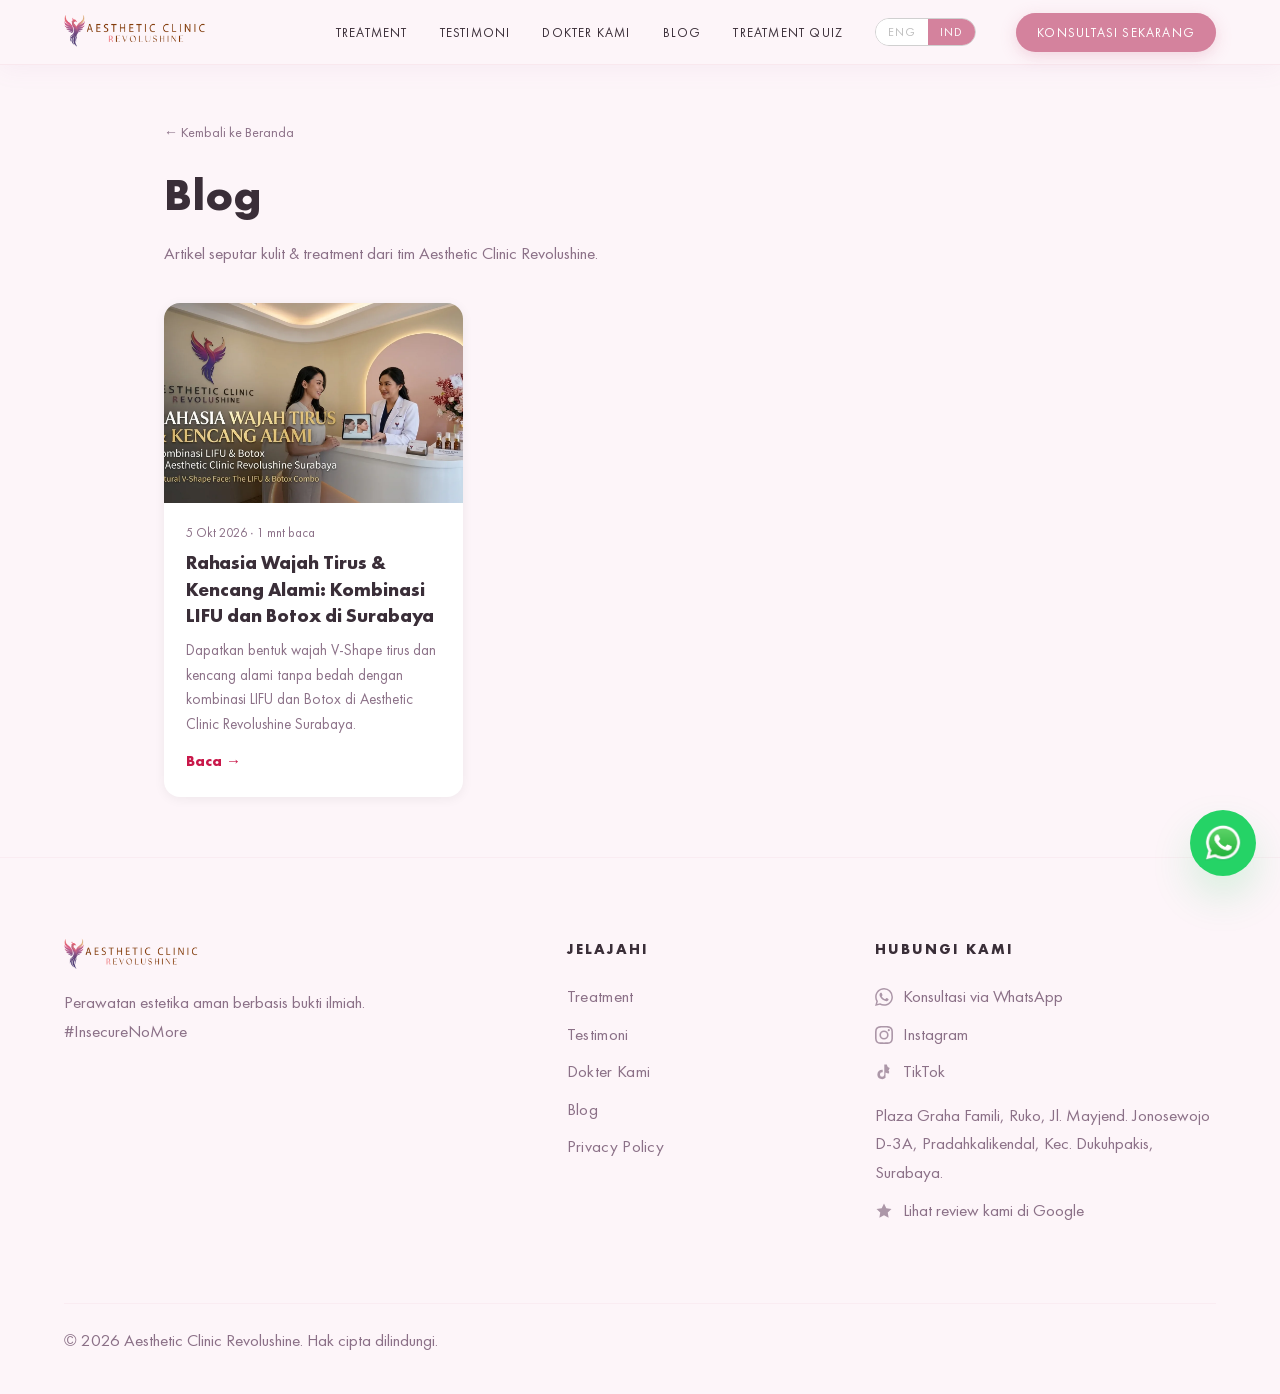
==== commit 4bcc662c: "Fix rahasia-lifu hero image: add cover_webp front-matter; generator auto-detects WebP" ====
--- a/blog/index.html
+++ b/blog/index.html
@@ -228,7 +228,7 @@
 
 <script>
 (function() {
-  var POSTS = [{"slug": "rahasia-wajah-tirus-kencang-lifu-botox-surabaya", "date": "5 Okt 2026", "cover": "img/blog/rahasia-lifu", "cover_webp": "", "title": {"id": "Rahasia Wajah Tirus & Kencang Alami: Kombinasi LIFU dan Botox di Surabaya", "en": "V-Shape Face Goals: How LIFU and Botox Work Together for Natural Contouring"}, "excerpt": {"id": "Dapatkan bentuk wajah V-Shape tirus dan kencang alami tanpa bedah dengan kombinasi LIFU dan Botox di Aesthetic Clinic Revolushine Surabaya.", "en": "Achieve a naturally contoured V-Shape face without surgery using the combination of LIFU and Botox treatments at Aesthetic Clinic Revolushine Surabaya."}, "mins": {"id": 1, "en": 1}}];
+  var POSTS = [{"slug": "rahasia-wajah-tirus-kencang-lifu-botox-surabaya", "date": "5 Okt 2026", "cover": "img/blog/rahasia-lifu", "cover_webp": "img/blog/rahasia-lifu.webp", "title": {"id": "Rahasia Wajah Tirus & Kencang Alami: Kombinasi LIFU dan Botox di Surabaya", "en": "V-Shape Face Goals: How LIFU and Botox Work Together for Natural Contouring"}, "excerpt": {"id": "Dapatkan bentuk wajah V-Shape tirus dan kencang alami tanpa bedah dengan kombinasi LIFU dan Botox di Aesthetic Clinic Revolushine Surabaya.", "en": "Achieve a naturally contoured V-Shape face without surgery using the combination of LIFU and Botox treatments at Aesthetic Clinic Revolushine Surabaya."}, "mins": {"id": 1, "en": 1}}];
   function card(p, L) {
     var img = '<img loading="lazy" decoding="async" src="../' + p.cover + '" alt="" style="width:100%;height:200px;object-fit:cover;display:block;">';
     if (p.cover_webp) img = '<picture><source srcset="../' + p.cover_webp + '" type="image/webp">' + img + '</picture>';
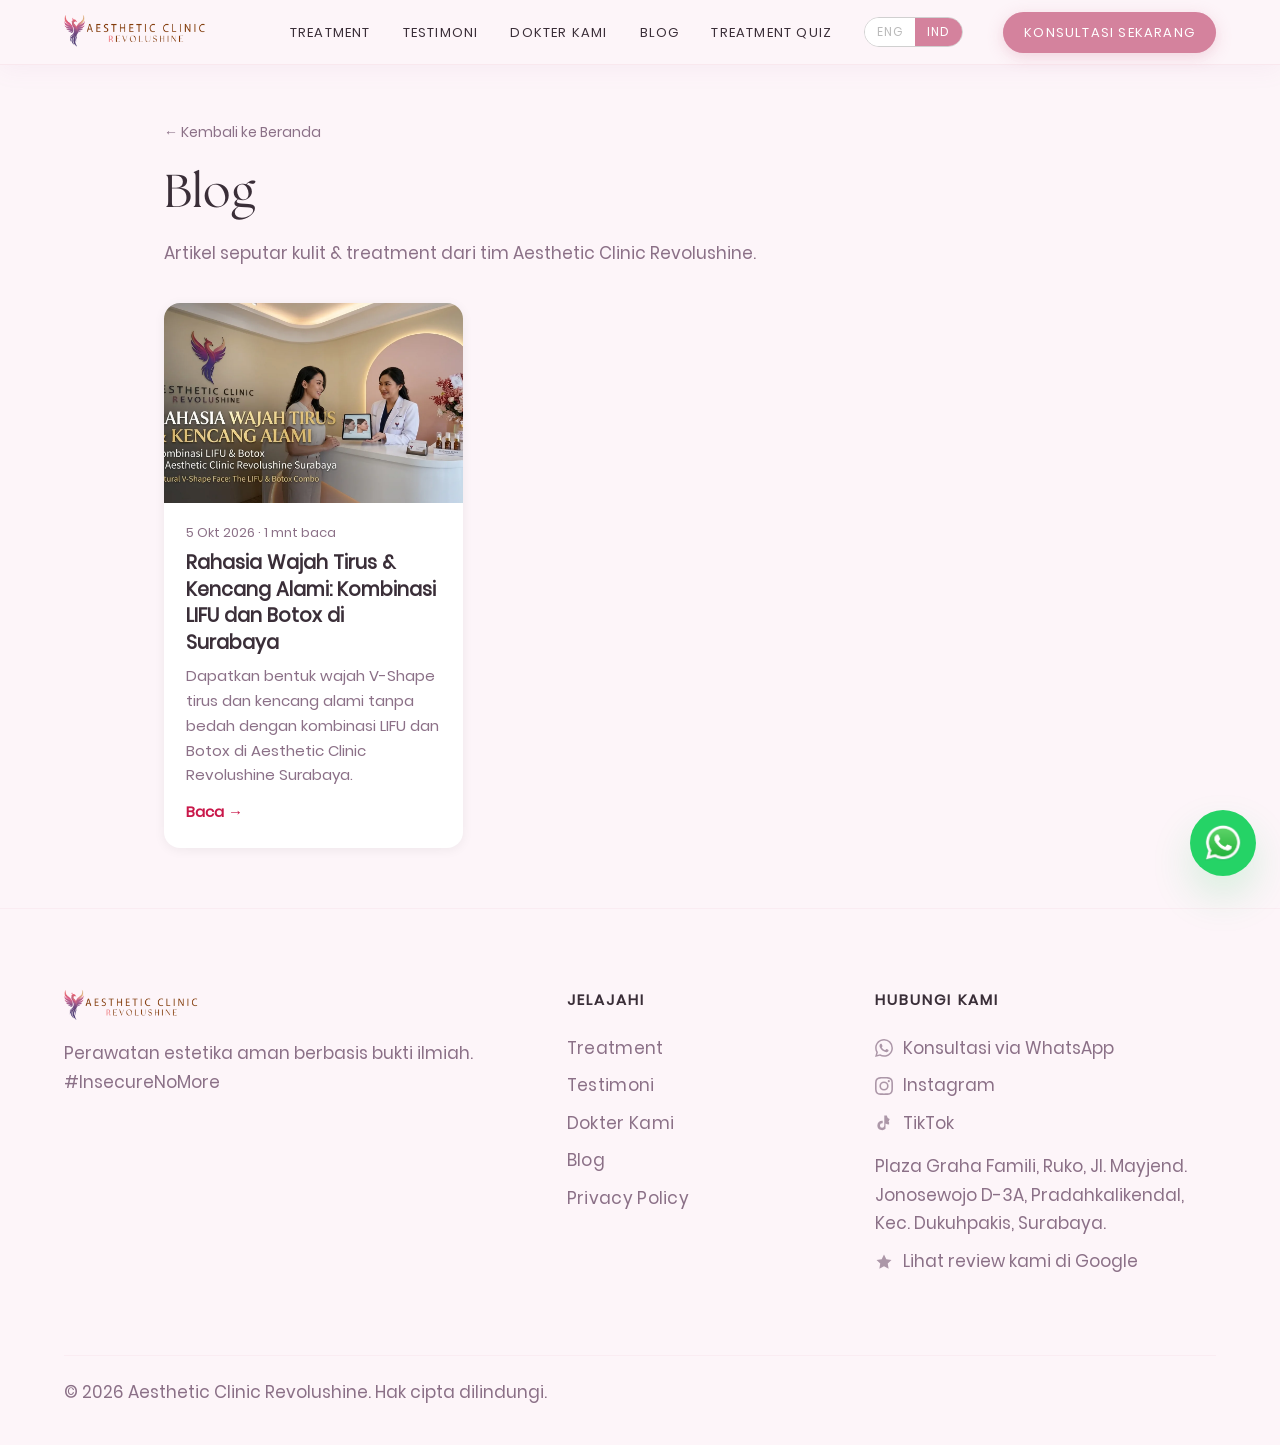
==== commit 0c0c1782: "Swap fonts: The Seasons Regular for H1, Poppins for all other text; fully replace Futura" ====
--- a/blog/index.html
+++ b/blog/index.html
@@ -23,7 +23,7 @@
 <meta name="twitter:image" content="https://revolushine.id/img/revolushine-social-preview.jpg" />
 <meta name="theme-color" content="#C9184A" />
 <link rel="preconnect" href="https://www.googletagmanager.com">
-<link rel="preload" as="font" type="font/ttf" href="../font/FuturaCyrillicBold.ttf" crossorigin>
+<link rel="preload" as="font" type="font/ttf" href="../font/Poppins-Regular.ttf" crossorigin>
 <link rel="icon" type="image/png" href="../img/rev-icon-web.png" />
 <link rel="apple-touch-icon" href="../img/rev-icon-web.png" />
 <script async src="https://www.googletagmanager.com/gtag/js?id=G-6V0XLB1LF7"></script>
@@ -228,7 +228,7 @@
 
 <script>
 (function() {
-  var POSTS = [{"slug": "rahasia-wajah-tirus-kencang-lifu-botox-surabaya", "date": "5 Okt 2026", "cover": "img/blog/rahasia-lifu", "cover_webp": "img/blog/rahasia-lifu.webp", "title": {"id": "Rahasia Wajah Tirus & Kencang Alami: Kombinasi LIFU dan Botox di Surabaya", "en": "V-Shape Face Goals: How LIFU and Botox Work Together for Natural Contouring"}, "excerpt": {"id": "Dapatkan bentuk wajah V-Shape tirus dan kencang alami tanpa bedah dengan kombinasi LIFU dan Botox di Aesthetic Clinic Revolushine Surabaya.", "en": "Achieve a naturally contoured V-Shape face without surgery using the combination of LIFU and Botox treatments at Aesthetic Clinic Revolushine Surabaya."}, "mins": {"id": 1, "en": 1}}];
+  var POSTS = [{"slug": "rahasia-wajah-tirus-kencang-lifu-botox-surabaya", "date": "5 Okt 2026", "cover": "img/blog/rahasia-lifu.jpg", "cover_webp": "img/blog/rahasia-lifu.webp", "title": {"id": "Rahasia Wajah Tirus & Kencang Alami: Kombinasi LIFU dan Botox di Surabaya", "en": "V-Shape Face Goals: How LIFU and Botox Work Together for Natural Contouring"}, "excerpt": {"id": "Dapatkan bentuk wajah V-Shape tirus dan kencang alami tanpa bedah dengan kombinasi LIFU dan Botox di Aesthetic Clinic Revolushine Surabaya.", "en": "Achieve a naturally contoured V-Shape face without surgery using the combination of LIFU and Botox treatments at Aesthetic Clinic Revolushine Surabaya."}, "mins": {"id": 1, "en": 1}}];
   function card(p, L) {
     var img = '<img loading="lazy" decoding="async" src="../' + p.cover + '" alt="" style="width:100%;height:200px;object-fit:cover;display:block;">';
     if (p.cover_webp) img = '<picture><source srcset="../' + p.cover_webp + '" type="image/webp">' + img + '</picture>';
--- a/styles.css
+++ b/styles.css
@@ -1,6 +1,6 @@
 /* ── LOCAL FONTS ── */
-@font-face{font-family:'Futura';src:url('font/FuturaCyrillicBook.ttf') format('truetype');font-weight:400;font-style:normal;font-display:swap;}
-@font-face{font-family:'Futura';src:url('font/FuturaCyrillicBold.ttf') format('truetype');font-weight:700;font-style:normal;font-display:swap;}
+@font-face{font-family:'The Seasons';src:url('font/the-seasons-regular.ttf') format('truetype');font-weight:400;font-style:normal;font-display:swap;}
+@font-face{font-family:'Poppins';src:url('font/Poppins-Regular.ttf') format('truetype');font-weight:400;font-style:normal;font-display:swap;}
 
 /* ── BASE & TYPOGRAPHY ── */
 *,*::before,*::after{box-sizing:border-box;margin:0;padding:0}
@@ -13,10 +13,11 @@
   --text-muted: #8B7087;
   --accent: #D4829D;
   --accent-light: #F5D8EC;
-  --font-main: 'Futura', 'Avenir Next', 'Segoe UI', Roboto, Arial, sans-serif;
+  --font-main: 'Poppins', 'Avenir Next', 'Segoe UI', Roboto, Arial, sans-serif;
   --ease: cubic-bezier(0.25, 0.46, 0.45, 0.94);
 }
 body{font-family:var(--font-main);background:var(--bg-primary);color:var(--text-main);overflow-x:hidden;-webkit-font-smoothing:antialiased;line-height:1.5}
+h1{font-family:'The Seasons',var(--font-main);font-weight:400;}
 img{max-width:100%;display:block}
 picture{display:contents}
 a{text-decoration:none;color:inherit}
